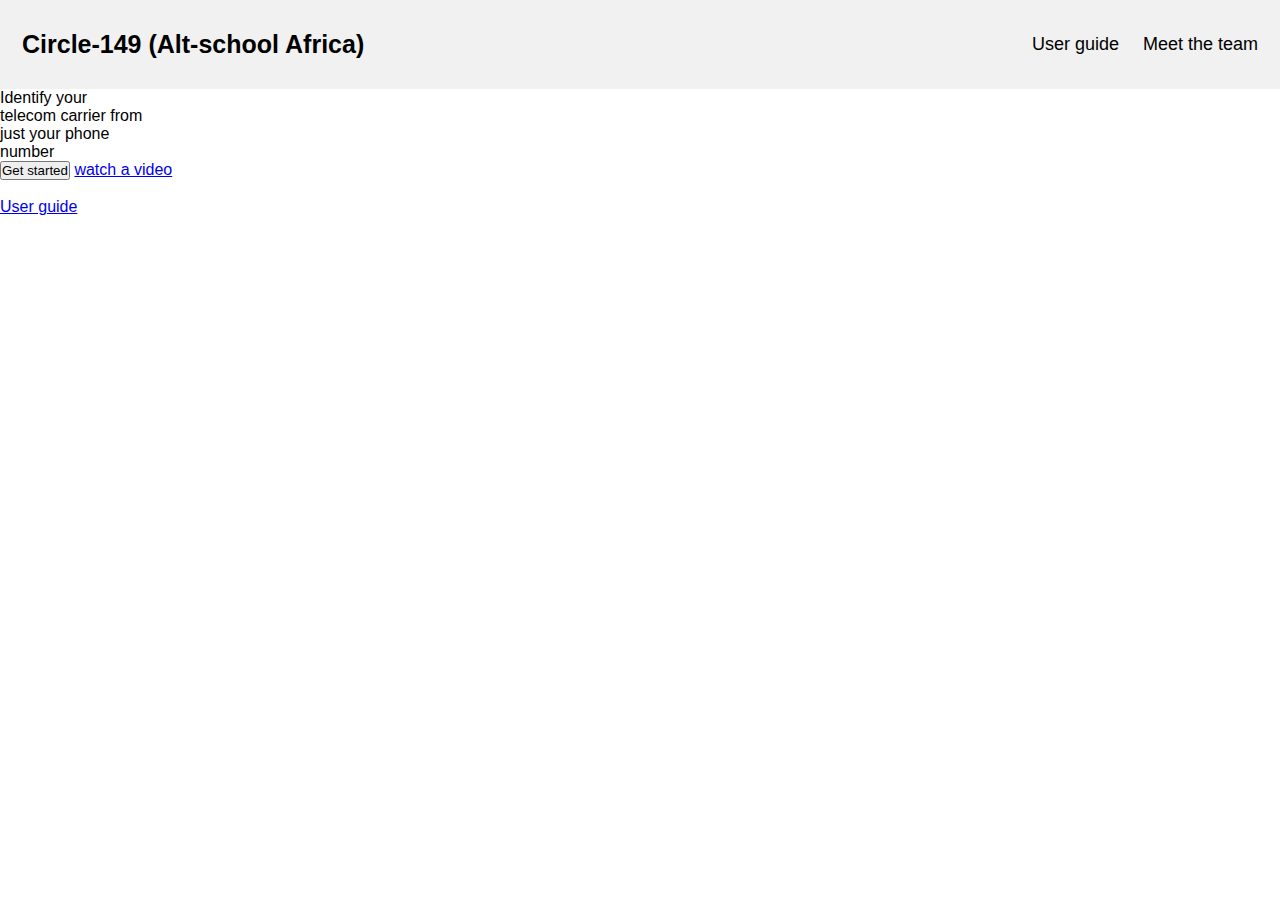
==== advanced.html @ 36edebfc "details" ====
<!DOCTYPE html>
<html lang="en">
<head>
    <meta charset="UTF-8">
    <meta http-equiv="X-UA-Compatible" content="IE=edge">
    <meta name="viewport" content="width=device-width, initial-scale=1.0">
    <title>Document</title>
    <link rel="stylesheet" href="advance.css">
</head>
<body>
    <header>
            <a href="#default" class="logo">Circle-149 (Alt-school Africa)</a>
            <div class="header-right">
              <a href="#" id="user-guide">User guide</a>
              <a href="#">Meet the team</a>
            </div>
    </header>

    <section>
        <div>
            <div>Identify your <br> telecom carrier from <br> just your phone <br> number</div>
            <button>Get started</button>
            <a href="#">watch a video</a>
        </div>
        <div>
            <img src="" alt="">
            <img src="" alt="">
        </div>

    </section>
    <div>
        <div><a href="#user-guide">User guide</a></div>
        <div>
            <div></div>
            <div></div>
            <div></div>
        </div>
    </div>
</body>
</html>
---- advance.css ----
:root{
    --body-bg-color:#f1f1f1;
}


*{
    padding: 0;
    margin: 0;
    box-sizing: border-box;
}

body {
    font-family: Arial, Helvetica, sans-serif;
}

/* large screens */
 
@media screen and (min-width:500px) {
    header {
        width: 100%;
        overflow: hidden;
        background-color: var(--body-bg-color);
        padding: 20px 10px;
      }
      
      header a {
        float: left;
        color: black;
        text-align: center;
        padding: 12px;
        text-decoration: none;
        font-size: 18px; 
        line-height: 25px;
        border-radius: 4px;
      }
      
      header a.logo {
        font-size: 25px;
        font-weight: bold;
      }
      
      header a:hover {
        background-color: #ddd;
        color: black;
      }
      
      header a.active {
        background-color: dodgerblue;
        color: white;
      }
      
      .header-right {
        float: right;
      }
}
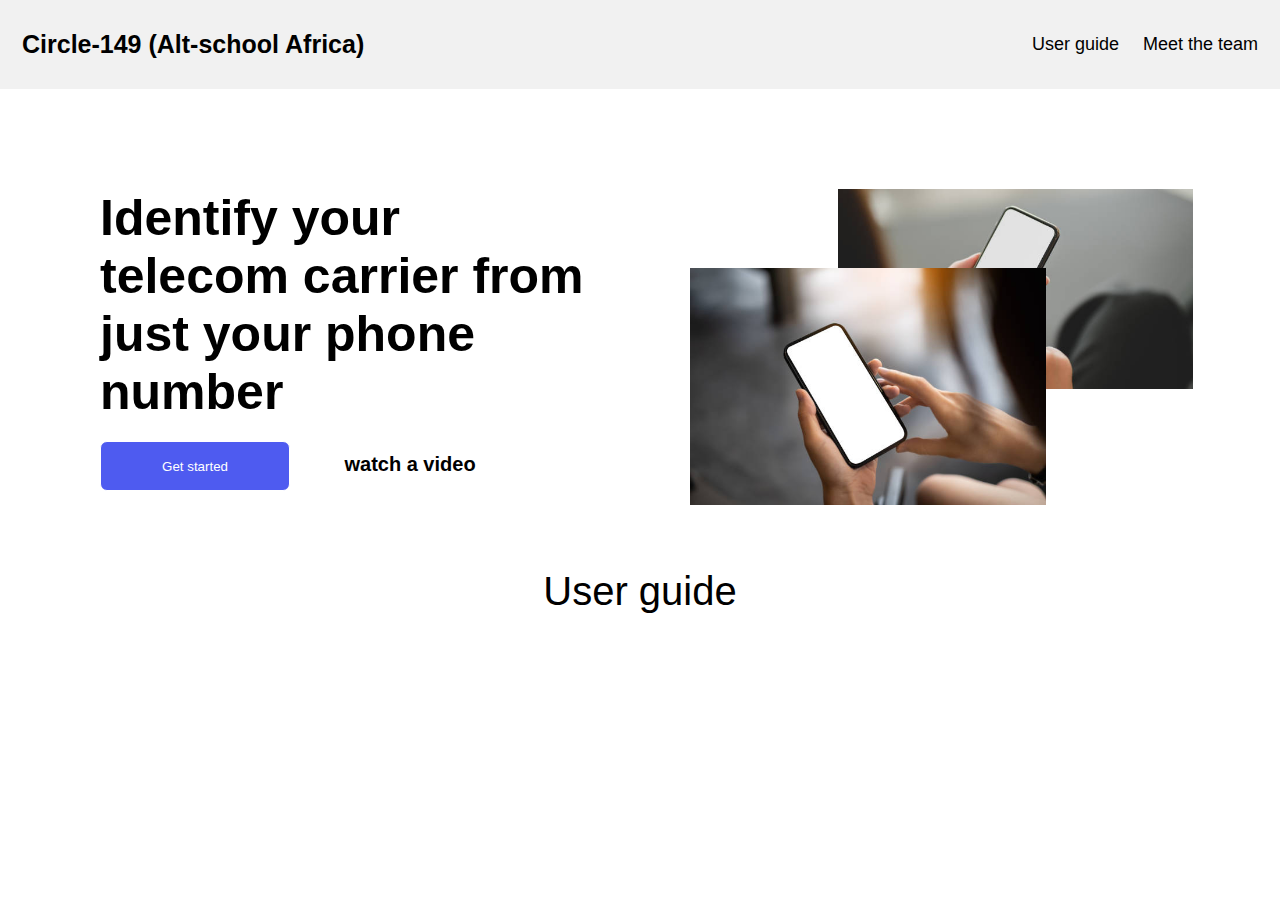
==== commit 8a9e8b9b: "documents" ====
--- a/advanced.html
+++ b/advanced.html
@@ -4,32 +4,38 @@
     <meta charset="UTF-8">
     <meta http-equiv="X-UA-Compatible" content="IE=edge">
     <meta name="viewport" content="width=device-width, initial-scale=1.0">
-    <title>Document</title>
+    <title>AltschoolCircle149project1</title>
     <link rel="stylesheet" href="advance.css">
 </head>
 <body>
     <header>
             <a href="#default" class="logo">Circle-149 (Alt-school Africa)</a>
             <div class="header-right">
-              <a href="#" id="user-guide">User guide</a>
+              <a href="#description">User guide</a>
               <a href="#">Meet the team</a>
             </div>
     </header>
 
-    <section>
-        <div>
-            <div>Identify your <br> telecom carrier from <br> just your phone <br> number</div>
+    <section class="section1">
+        <div class="text">
+            <p>Identify your <br> telecom carrier from <br> just your phone <br> number</p>
+            <div class="area1">
             <button>Get started</button>
             <a href="#">watch a video</a>
+            </div>
         </div>
-        <div>
-            <img src="" alt="">
-            <img src="" alt="">
+        <div class="image-stack">
+            <div class="image-stack__item image-stack__item--top">
+            <img src="images/istockphoto-1314455397-612x612.jpg" alt="phone">
+            </div>
+            <div class="image-stack__item image-stack__item--bottom">
+            <img src="images/istockphoto-1191996465-612x612.jpg" alt="phone">
+            </div>
         </div>
 
     </section>
-    <div>
-        <div><a href="#user-guide">User guide</a></div>
+    <div class="section2">
+        <div id="description"><a href="#">User guide</a></div>
         <div>
             <div></div>
             <div></div>
--- a/advance.css
+++ b/advance.css
@@ -17,7 +17,7 @@
  
 @media screen and (min-width:500px) {
     header {
-        width: 100%;
+        max-width: 100%;
         overflow: hidden;
         background-color: var(--body-bg-color);
         padding: 20px 10px;
@@ -52,4 +52,76 @@
       .header-right {
         float: right;
       }
+
+      .section1{
+        display: grid;
+        grid-template-columns: 1fr 1fr;
+        margin:100px 0 10px 100px;
+      }
+      
+      .text p{
+        font-size:50px;
+        font-weight:bold;
+      }
+
+      .text .area1{
+        margin-top:20px;
+      }
+
+      .area1 button{
+        width: 190px;
+        height: 50px;
+        border-radius:7px;
+        border: 1px solid #fff;
+        background-color: rgb(78, 91, 240);
+        color: white;
+      }
+
+      .area1 a{
+        font-size:20px;
+        margin-left: 50px;
+        text-decoration: none;
+        color: black;
+        font-weight: 700;
+      }
+
+      a {
+        text-decoration: none;
+      }
+
+      .image-stack {
+        display: grid;
+        grid-template-columns: repeat(12, 1fr);
+        position: relative;
+      }
+
+      .image-stack__item--top {
+        grid-column: 1 / span 8;
+        grid-row: 1; 
+        padding-top: 20%;
+        z-index: 1;
+      }
+
+      .image-stack__item--bottom {
+        grid-column: 4 / -1;
+        grid-row: 1;
+      }
+
+      .image-stack img {
+        max-width:356px;
+      }
+
+      #description {
+        text-align: center;
+        margin-top:60px;
+      }
+
+      #description a{
+        font-size:40px;
+        color: black;
+      }
+
+
+
+
 }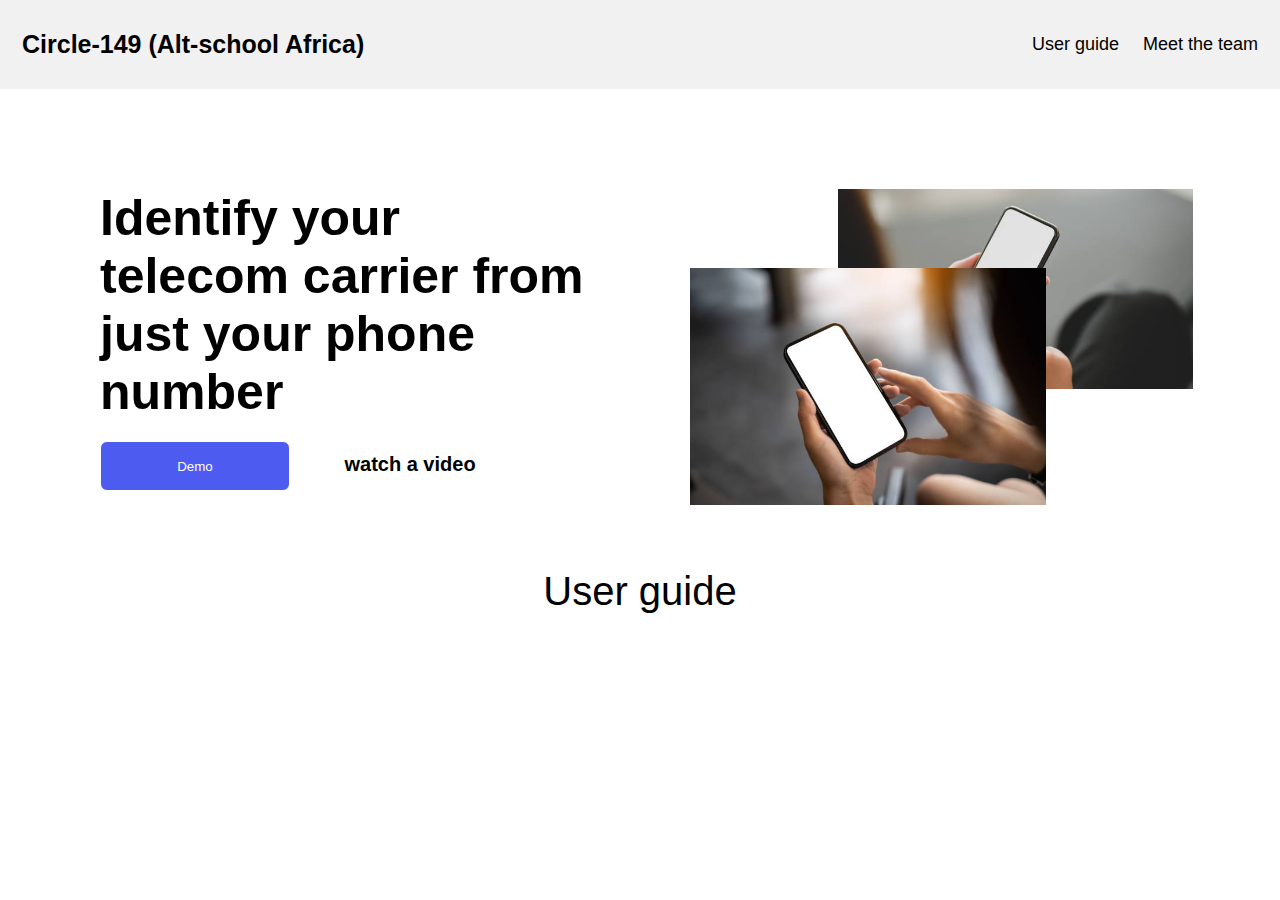
==== commit 302c5cde: "documents" ====
--- a/advanced.html
+++ b/advanced.html
@@ -20,7 +20,7 @@
         <div class="text">
             <p>Identify your <br> telecom carrier from <br> just your phone <br> number</p>
             <div class="area1">
-            <button>Get started</button>
+            <button>Demo</button>
             <a href="#">watch a video</a>
             </div>
         </div>
